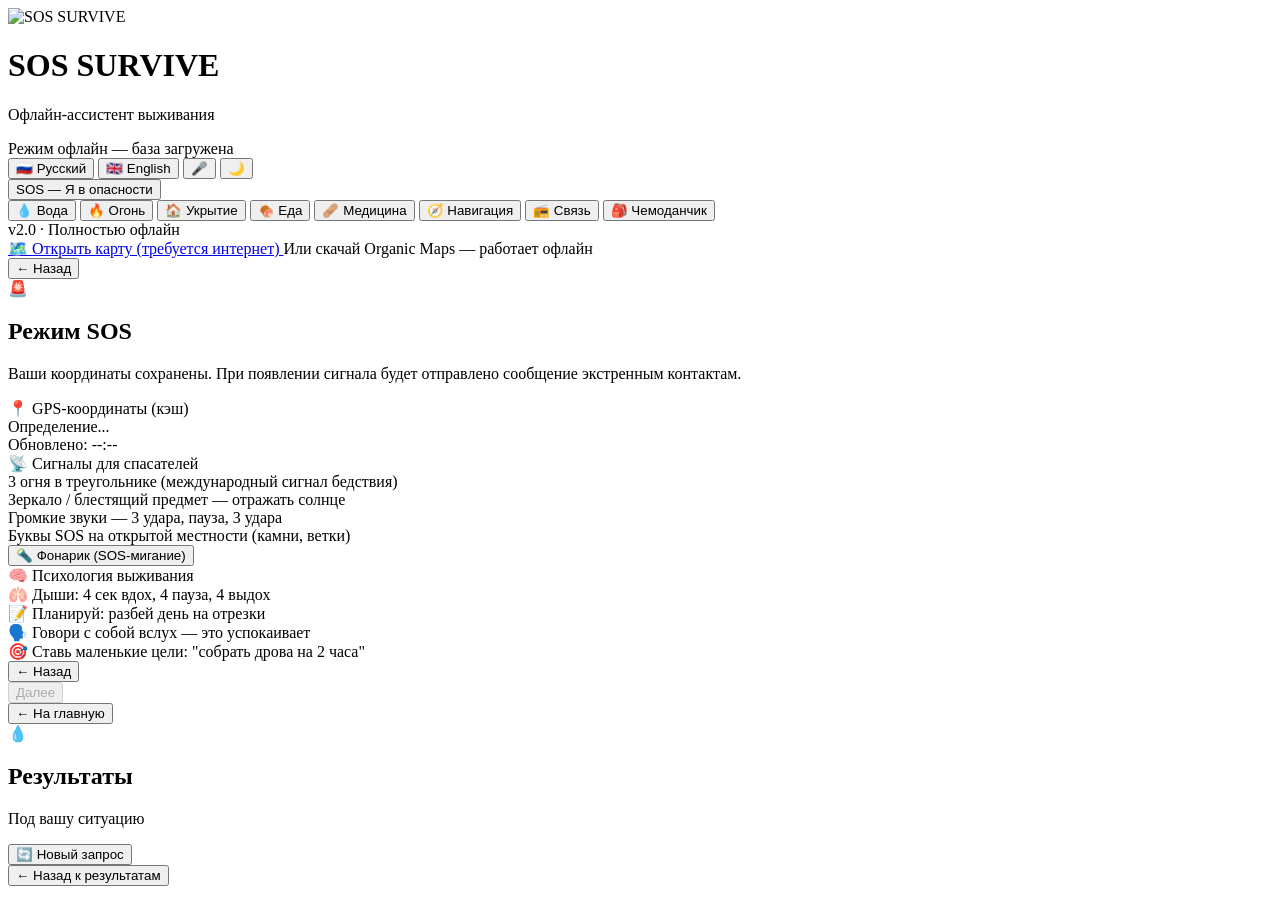
==== index.html @ 40009e10 "Remove base href, use absolute paths - v2.3" ====
<!DOCTYPE html>
<html lang="ru">
<head>
  <meta charset="UTF-8">
  <meta name="viewport" content="width=device-width, initial-scale=1.0, maximum-scale=1.0, user-scalable=no">
  <meta name="theme-color" content="#0f172a">
  <meta name="apple-mobile-web-app-capable" content="yes">
  <meta name="apple-mobile-web-app-status-bar-style" content="black-translucent">
  <title>SOS SURVIVE — Офлайн-ассистент выживания</title>
  
  <!-- Fallback для iOS PWA -->
  <meta name="apple-mobile-web-app-title" content="SOS SURVIVE">
  
  <link rel="manifest" href="/sos-survive/manifest.json">
  <link rel="apple-touch-icon" href="/sos-survive/assets/icons/icon-192.png">
  <link rel="stylesheet" href="/sos-survive/css/styles.css">
</head>
<body>
  <!-- ПРИНУДИТЕЛЬНАЯ ОЧИСТКА СТАРОГО SERVICE WORKER -->
  <script>
    (function() {
      if ('serviceWorker' in navigator) {
        // Удаляем ВСЕ старые Service Workers
        navigator.serviceWorker.getRegistrations().then(function(registrations) {
          for (let registration of registrations) {
            console.log('[PWA Fix] Удаляем старый SW:', registration.scope);
            registration.unregister();
          }
        });
        // Очищаем ВСЕ кэши
        if ('caches' in window) {
          caches.keys().then(function(cacheNames) {
            cacheNames.forEach(function(cacheName) {
              console.log('[PWA Fix] Удаляем кэш:', cacheName);
              caches.delete(cacheName);
            });
          });
        }
      }
    })();
  </script>

  <div class="app">
    <!-- ЭКРАН 1: Главная -->
    <div class="screen active" id="screen-home">
      <div class="header">
        <!-- Логотип -->
        <img src="/sos-survive/assets/icons/icon-192.png" alt="SOS SURVIVE" class="app-logo">
        <h1><span class="sos-badge">SOS</span> <span data-i18n="app_title">SURVIVE</span></h1>
        <p data-i18n="app_subtitle">Офлайн-ассистент выживания</p>
      </div>
      <div class="status-bar">
        <div class="dot"></div>
        <span data-i18n="status_online">Режим офлайн — база загружена</span>
      </div>

      <!-- Переключатель языка + тема + микрофон -->
      <div class="lang-switcher">
        <button class="lang-btn active" data-lang="ru" onclick="setLanguage('ru')">
          🇷🇺 Русский
        </button>
        <button class="lang-btn" data-lang="en" onclick="setLanguage('en')">
          🇬🇧 English
        </button>
        <button class="mic-btn" onclick="startVoiceInput()" title="Голосовой ввод">
          🎤
        </button>
        <button class="theme-btn" onclick="toggleTheme()" id="themeToggle">🌙</button>
      </div>

      <button class="sos-btn" onclick="showSOS()">
        <div class="pulse"></div>
        <span data-i18n="sos_button">SOS — Я в опасности</span>
      </button>

      <!-- Сетка 2×4 — 8 категорий -->
      <div class="grid">
        <button class="cat-btn water" onclick="startFlow('water')">
          <span class="icon">💧</span>
          <span class="label" data-i18n="cat_water">Вода</span>
        </button>
        <button class="cat-btn fire" onclick="startFlow('fire')">
          <span class="icon">🔥</span>
          <span class="label" data-i18n="cat_fire">Огонь</span>
        </button>
        <button class="cat-btn shelter" onclick="startFlow('shelter')">
          <span class="icon">🏠</span>
          <span class="label" data-i18n="cat_shelter">Укрытие</span>
        </button>
        <button class="cat-btn food" onclick="startFlow('food')">
          <span class="icon">🍖</span>
          <span class="label" data-i18n="cat_food">Еда</span>
        </button>
        <button class="cat-btn med" onclick="startFlow('medicine')">
          <span class="icon">🩹</span>
          <span class="label" data-i18n="cat_medicine">Медицина</span>
        </button>
        <button class="cat-btn nav" onclick="startFlow('navigation')">
          <span class="icon">🧭</span>
          <span class="label" data-i18n="cat_navigation">Навигация</span>
        </button>
        <button class="cat-btn radio" onclick="startFlow('radio')">
          <span class="icon">📻</span>
          <span class="label" data-i18n="cat_radio">Связь</span>
        </button>
        <button class="cat-btn kit" onclick="startFlow('kit')">
          <span class="icon">🎒</span>
          <span class="label" data-i18n="cat_kit">Чемоданчик</span>
        </button>
      </div>

      <div class="footer">
        <span data-i18n="footer_text">v2.0 · Полностью офлайн</span>
      </div>

      <div class="map-link-block">
        <a href="https://www.openstreetmap.org/" target="_blank" class="map-link">
          🗺️ Открыть карту (требуется интернет)
        </a>
        <span class="map-hint">Или скачай Organic Maps — работает офлайн</span>
      </div>
    </div>

    <!-- ЭКРАН 2: SOS -->
    <div class="screen" id="screen-sos">
      <button class="back-btn" onclick="goHome()" data-i18n="back">← Назад</button>
      <div class="sos-card">
        <div class="sos-header">
          <div class="sos-icon">🚨</div>
          <h2 data-i18n="sos_title">Режим SOS</h2>
        </div>
        <p class="sos-desc" data-i18n="sos_desc">Ваши координаты сохранены. При появлении сигнала будет отправлено сообщение экстренным контактам.</p>
        <div class="gps-block">
          <div class="gps-label" data-i18n="sos_gps">📍 GPS-координаты (кэш)</div>
          <div class="gps-coords" id="gps-coords" data-i18n="sos_gps_detecting">Определение...</div>
          <div class="gps-time" id="gps-time">Обновлено: --:--</div>
        </div>
        <div class="signals-block">
          <div class="signals-title" data-i18n="sos_signals">📡 Сигналы для спасателей</div>
          <div class="signal-item" onclick="toggleSignal(this)">
            <div class="signal-check"></div>
            <span data-i18n="sos_signal_1">3 огня в треугольнике (международный сигнал бедствия)</span>
          </div>
          <div class="signal-item" onclick="toggleSignal(this)">
            <div class="signal-check"></div>
            <span data-i18n="sos_signal_2">Зеркало / блестящий предмет — отражать солнце</span>
          </div>
          <div class="signal-item" onclick="toggleSignal(this)">
            <div class="signal-check"></div>
            <span data-i18n="sos_signal_3">Громкие звуки — 3 удара, пауза, 3 удара</span>
          </div>
          <div class="signal-item" onclick="toggleSignal(this)">
            <div class="signal-check"></div>
            <span data-i18n="sos_signal_4">Буквы SOS на открытой местности (камни, ветки)</span>
          </div>
        </div>
        <button class="flashlight-btn" onclick="toggleFlashlight()" data-i18n="sos_flashlight">
          🔦 Фонарик (SOS-мигание)
        </button>
        <div class="psychology-block">
          <div class="psychology-title">🧠 Психология выживания</div>
          <div class="psychology-item">
            <span class="psychology-icon">🫁</span>
            <span data-i18n="psychology_breath">Дыши: 4 сек вдох, 4 пауза, 4 выдох</span>
          </div>
          <div class="psychology-item">
            <span class="psychology-icon">📝</span>
            <span data-i18n="psychology_plan">Планируй: разбей день на отрезки</span>
          </div>
          <div class="psychology-item">
            <span class="psychology-icon">🗣️</span>
            <span data-i18n="psychology_talk">Говори с собой вслух — это успокаивает</span>
          </div>
          <div class="psychology-item">
            <span class="psychology-icon">🎯</span>
            <span data-i18n="psychology_goals">Ставь маленькие цели: "собрать дрова на 2 часа"</span>
          </div>
        </div>
      </div>
    </div>

    <!-- ЭКРАН 3: Вопросы -->
    <div class="screen" id="screen-questions">
      <button class="back-btn" onclick="goHome()" data-i18n="back">← Назад</button>
      <div class="progress-bar"><div class="progress-fill" id="progress"></div></div>
      <div id="question-container"></div>
      <button class="next-btn" id="next-btn" onclick="nextQuestion()" disabled data-i18n="next">Далее</button>
    </div>

    <!-- ЭКРАН 4: Результаты -->
    <div class="screen" id="screen-results">
      <button class="back-btn" onclick="goHome()" data-i18n="back_home">← На главную</button>
      <div class="results-header">
        <div class="results-icon" id="result-icon">💧</div>
        <h2 id="result-title">Результаты</h2>
        <p id="result-subtitle">Под вашу ситуацию</p>
      </div>
      <div id="results-container"></div>
      <button class="restart-btn" onclick="goHome()" data-i18n="restart">
        🔄 Новый запрос
      </button>
    </div>

    <!-- ЭКРАН 5: Детальное решение -->
    <div class="screen" id="screen-detail">
      <button class="back-btn" onclick="showResultsBack()" data-i18n="back">← Назад к результатам</button>
      <div id="detail-container"></div>
    </div>
  </div>

  <div class="toast" id="toast"></div>

  <!-- Сначала локализация и тема -->
  <script src="/sos-survive/js/locales.js"></script>
  <script src="/sos-survive/js/theme.js"></script>
  <script src="/sos-survive/js/voice.js"></script>

  <!-- Потом данные -->
  <script src="/sos-survive/js/data/water.js"></script>
  <script src="/sos-survive/js/data/fire.js"></script>
  <script src="/sos-survive/js/data/shelter.js"></script>
  <script src="/sos-survive/js/data/food.js"></script>
  <script src="/sos-survive/js/data/medicine.js"></script>
  <script src="/sos-survive/js/data/navigation.js"></script>
  <script src="/sos-survive/js/data/radio.js"></script>
  <script src="/sos-survive/js/data/kit.js"></script>

  <!-- Потом движок и приложение -->
  <script src="/sos-survive/js/engine.js"></script>
  <script src="/sos-survive/js/app.js"></script>

  <!-- Загружаем сохранённый язык и тему -->
  <script>
    document.addEventListener('DOMContentLoaded', function() {
      loadSavedLanguage();
      loadTheme();
    });
    
    // Регистрация нового SW с задержкой (после очистки старого)
    setTimeout(function() {
      if ('serviceWorker' in navigator) {
        navigator.serviceWorker.register('/sos-survive/sw.js', {
          updateViaCache: 'none'
        }).then(function(reg) {
          console.log('✅ SW registered:', reg.scope);
        }).catch(function(err) {
          console.log('❌ SW error:', err);
        });
      }
    }, 1000);
  </script>
</body>
</html>
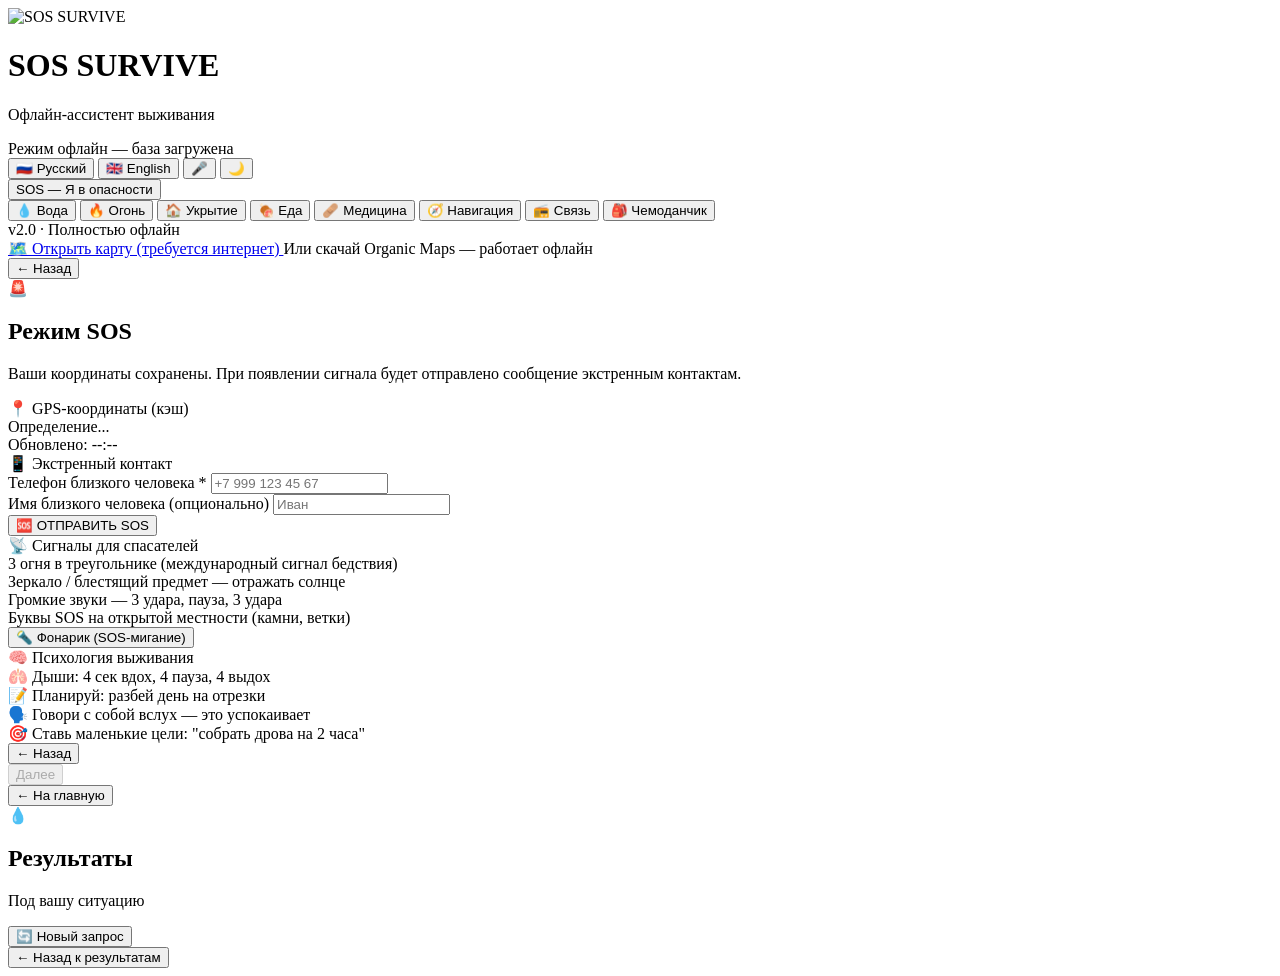
==== commit e6e452c3: "v2.1 - Full audit fixes: SOS with SMS, multilingual support, PWA fixes" ====
--- a/index.html
+++ b/index.html
@@ -135,6 +135,20 @@
           <div class="gps-coords" id="gps-coords" data-i18n="sos_gps_detecting">Определение...</div>
           <div class="gps-time" id="gps-time">Обновлено: --:--</div>
         </div>
+        <div class="contact-block">
+          <div class="contact-title" data-i18n="sos_contact_title">📱 Экстренный контакт</div>
+          <div class="contact-field">
+            <label for="sos-phone" data-i18n="sos_phone_label">Телефон близкого человека *</label>
+            <input type="tel" id="sos-phone" placeholder="+7 999 123 45 67" class="contact-input">
+          </div>
+          <div class="contact-field">
+            <label for="sos-name" data-i18n="sos_name_label">Имя близкого человека (опционально)</label>
+            <input type="text" id="sos-name" placeholder="Иван" class="contact-input">
+          </div>
+        </div>
+        <button class="send-sos-btn" onclick="sendSOS()" data-i18n="sos_send_btn">
+          🆘 ОТПРАВИТЬ SOS
+        </button>
         <div class="signals-block">
           <div class="signals-title" data-i18n="sos_signals">📡 Сигналы для спасателей</div>
           <div class="signal-item" onclick="toggleSignal(this)">
@@ -210,12 +224,18 @@
 
   <div class="toast" id="toast"></div>
 
-  <!-- Сначала локализация и тема -->
+  <!-- ========================================== -->
+  <!-- ПРАВИЛЬНЫЙ ПОРЯДОК ЗАГРУЗКИ СКРИПТОВ      -->
+  <!-- ========================================== -->
+
+  <!-- 1. ЛОКАЛИЗАЦИЯ (СНАЧАЛА!) -->
   <script src="/sos-survive/js/locales.js"></script>
+
+  <!-- 2. ТЕМА И ГОЛОС -->
   <script src="/sos-survive/js/theme.js"></script>
   <script src="/sos-survive/js/voice.js"></script>
 
-  <!-- Потом данные -->
+  <!-- 3. РУССКИЕ ДАННЫЕ -->
   <script src="/sos-survive/js/data/water.js"></script>
   <script src="/sos-survive/js/data/fire.js"></script>
   <script src="/sos-survive/js/data/shelter.js"></script>
@@ -225,11 +245,23 @@
   <script src="/sos-survive/js/data/radio.js"></script>
   <script src="/sos-survive/js/data/kit.js"></script>
 
-  <!-- Потом движок и приложение -->
+  <!-- 4. АНГЛИЙСКИЕ ДАННЫЕ (ПОСЛЕ РУССКИХ!) -->
+  <script src="/sos-survive/js/data/water-en.js"></script>
+  <script src="/sos-survive/js/data/fire-en.js"></script>
+  <script src="/sos-survive/js/data/shelter-en.js"></script>
+  <script src="/sos-survive/js/data/food-en.js"></script>
+  <script src="/sos-survive/js/data/medicine-en.js"></script>
+  <script src="/sos-survive/js/data/navigation-en.js"></script>
+  <script src="/sos-survive/js/data/radio-en.js"></script>
+  <script src="/sos-survive/js/data/kit-en.js"></script>
+
+  <!-- 5. ДВИЖОК (ПОСЛЕ ВСЕХ ДАННЫХ!) -->
   <script src="/sos-survive/js/engine.js"></script>
+
+  <!-- 6. ПРИЛОЖЕНИЕ (ПОСЛЕДНИМ!) -->
   <script src="/sos-survive/js/app.js"></script>
 
-  <!-- Загружаем сохранённый язык и тему -->
+  <!-- ЗАГРУЖАЕМ СОХРАНЁННЫЙ ЯЗЫК И ТЕМУ -->
   <script>
     document.addEventListener('DOMContentLoaded', function() {
       loadSavedLanguage();
@@ -250,4 +282,4 @@
     }, 1000);
   </script>
 </body>
-</html>
+</html>
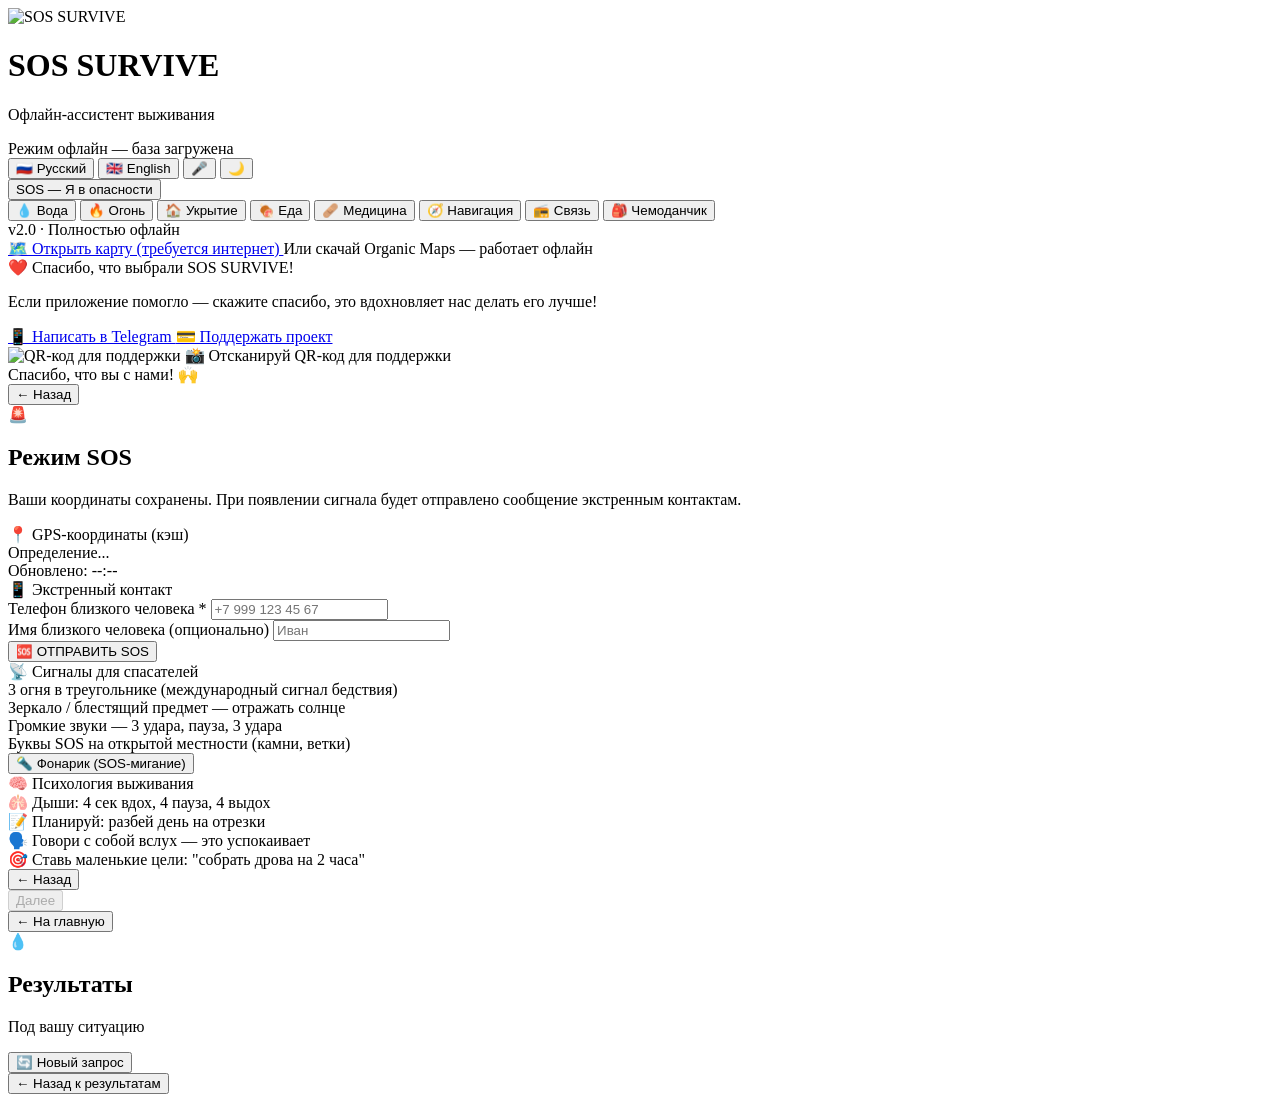
==== commit d967ea3a: "Fix: update Telegram link to @sos_survive_bot" ====
--- a/index.html
+++ b/index.html
@@ -114,10 +114,37 @@
       </div>
 
       <div class="map-link-block">
-        <a href="https://www.openstreetmap.org/" target="_blank" class="map-link">
+        <a href="https://www.openstreetmap.org/" target="_blank" class="map-link" data-i18n="map_link">
           🗺️ Открыть карту (требуется интернет)
         </a>
-        <span class="map-hint">Или скачай Organic Maps — работает офлайн</span>
+        <span class="map-hint" data-i18n="map_hint">Или скачай Organic Maps — работает офлайн</span>
+      </div>
+
+      <!-- БЛОК БЛАГОДАРНОСТИ -->
+      <div class="support-block">
+        <div class="support-header">
+          <span class="support-heart">❤️</span>
+          <span class="support-title" data-i18n="support_title">Спасибо, что выбрали SOS SURVIVE!</span>
+        </div>
+        <p class="support-desc" data-i18n="support_desc">
+          Если приложение помогло — скажите спасибо, это вдохновляет нас делать его лучше!
+        </p>
+        <div class="support-buttons">
+          <!-- ИСПРАВЛЕНО: @sos_survive_bot -->
+          <a href="https://t.me/sos_survive_bot" target="_blank" class="support-btn telegram" data-i18n="support_telegram">
+            📱 Написать в Telegram
+          </a>
+          <a href="https://www.tinkoff.ru/rm/zima.token1/5z4YV31214" target="_blank" class="support-btn donate" data-i18n="support_donate">
+            💳 Поддержать проект
+          </a>
+        </div>
+        <div class="qr-block">
+          <img src="/sos-survive/assets/qr-code.png" alt="QR-код для поддержки" class="qr-code" id="supportQr" loading="lazy">
+          <span class="qr-hint" data-i18n="support_qr_hint">📸 Отсканируй QR-код для поддержки</span>
+        </div>
+        <div class="support-footer">
+          <span data-i18n="support_footer">Спасибо, что вы с нами! 🙌</span>
+        </div>
       </div>
     </div>
 
@@ -282,4 +309,4 @@
     }, 1000);
   </script>
 </body>
-</html>+</html>
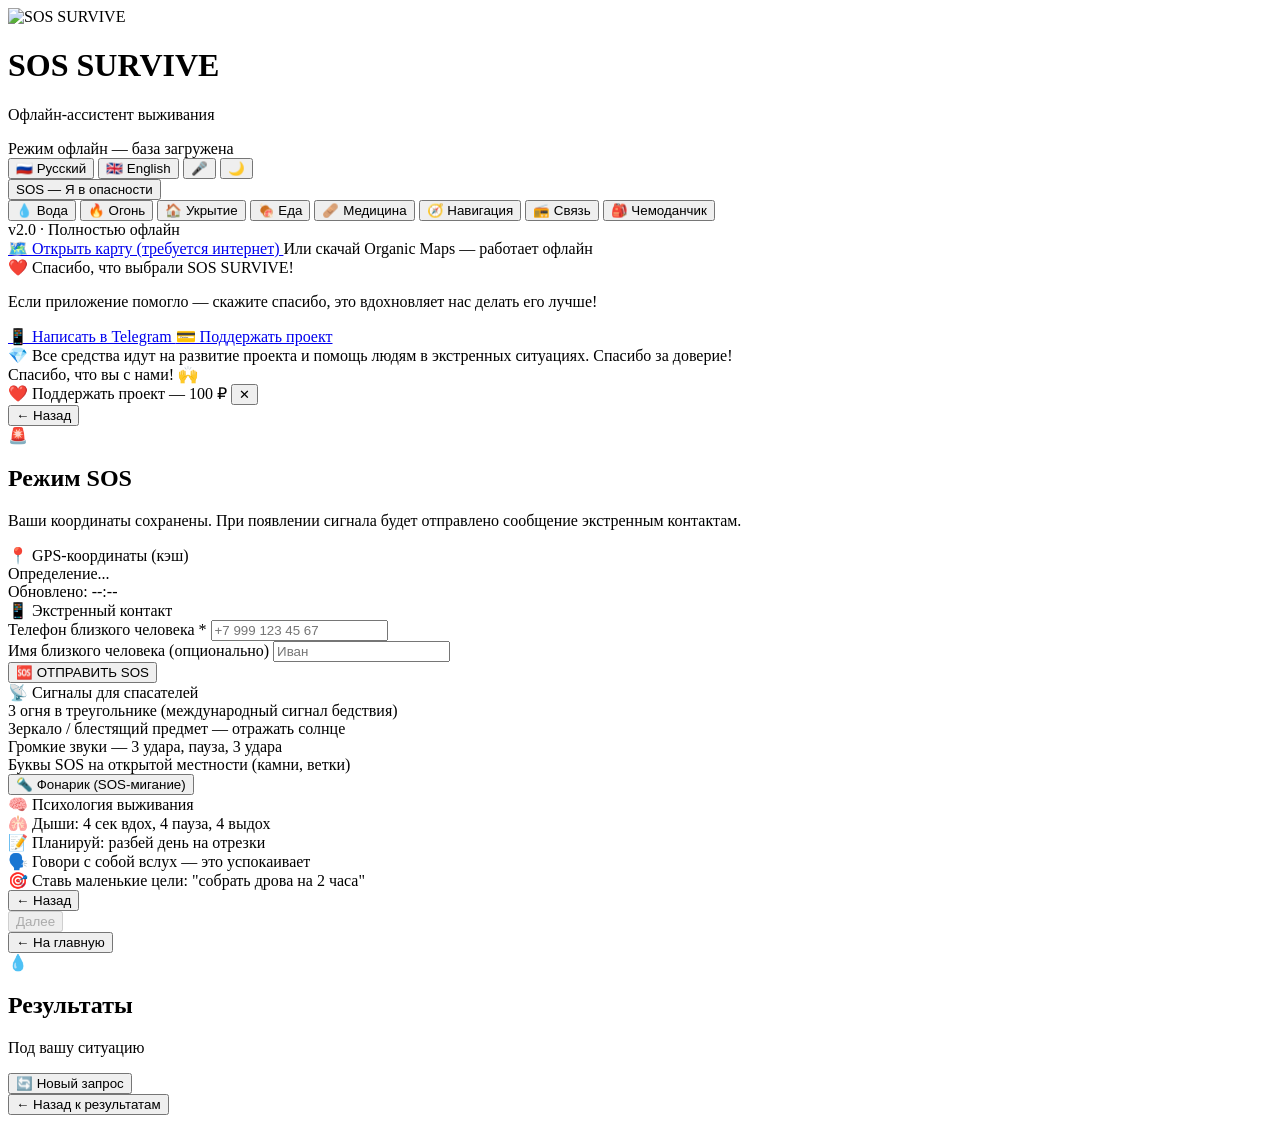
==== commit 9d7cf32f: "Remove QR code, add trust message for support" ====
--- a/index.html
+++ b/index.html
@@ -138,13 +138,19 @@
             💳 Поддержать проект
           </a>
         </div>
-        <div class="qr-block">
-          <img src="/sos-survive/assets/qr-code.png" alt="QR-код для поддержки" class="qr-code" id="supportQr" loading="lazy">
-          <span class="qr-hint" data-i18n="support_qr_hint">📸 Отсканируй QR-код для поддержки</span>
+        <div class="support-trust" data-i18n="support_trust">
+          💎 Все средства идут на развитие проекта и помощь людям в экстренных ситуациях. Спасибо за доверие!
         </div>
         <div class="support-footer">
           <span data-i18n="support_footer">Спасибо, что вы с нами! 🙌</span>
         </div>
+      </div>
+
+      <!-- SUPPORT BANNER -->
+      <div class="support-banner" id="supportBanner" onclick="handleSupportBannerClick(event)">
+        <span class="support-banner-heart">❤️</span>
+        <span class="support-banner-text">Поддержать проект — 100 ₽</span>
+        <button class="support-banner-close" onclick="closeSupportBanner(event)" aria-label="Закрыть">✕</button>
       </div>
     </div>
 
